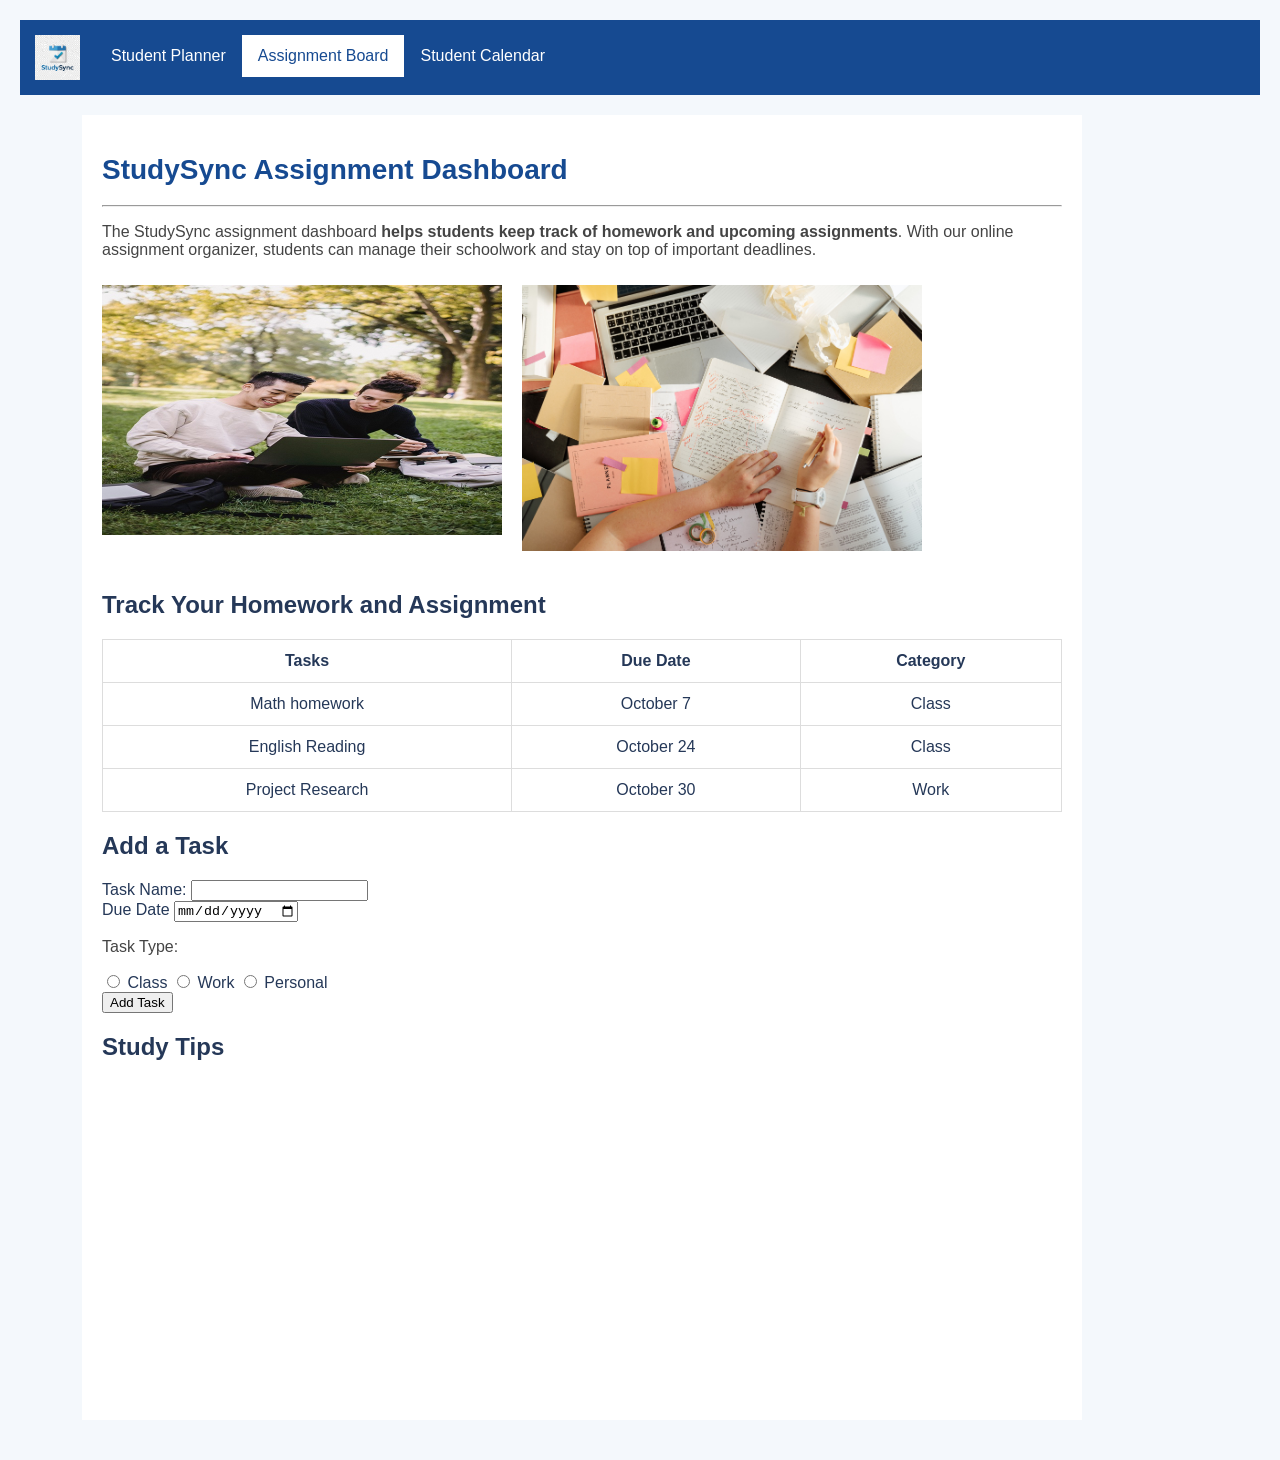
==== product_site/assignment-dashboard.html @ 4eacabb9 "updates" ====
<!--
Name: D'Juan Lawton
Date: October 4, 2026
Description: Product website Dashboard
-->
<!DOCTYPE html>
<html>
    <head>
        <!-- Character encoding -->
         <meta charset="UTF-8">

        <!--Title-->
        <Title>StudySync | Student Assignment Dashboard</Title>
        <!--Meta-->
        <meta name="description" content="Use the StudySync assignment dashboard to organize homework, track assignments, and stay on top of important college deadlines.">

        <!-- Open Graph Tags -->
        <meta property="og:title" content="StudySync | Assignment Dashboard">

        <meta property="og:description" content="Track homework, organize assignments, and manage college deadlines with the StudySync assignment dashboard.">

        <meta property="og:image" content="https://djuanlawton.rhody.dev/csc271_projects/product_site/images/studysync.png">

        <meta property="og:url" content="https://djuanlawton.rhody.dev/csc271_projects/product_site/assignment-dashboard.html">
            
        <!--Stylesheet-->
        <link rel="stylesheet" href="css/style.css">

    </head>

    <body>
        <div class="header">
            <img class="header-logo"
                src="images/Logo.png"
                alt="StudySync logo">

            <a href="student-planner.html">Student Planner</a>
            <a href="assignment-dashboard.html" class="active">Assignment Board</a>
            <a href="student-calendar.html">Student Calendar</a>
            
            
        </div>
        
        <div class = "content-wrapper">
            <div class = "content">
                <!--Main Heading-->
                <h1> StudySync Assignment Dashboard</h1>

                <hr>
                <!--A paragraph that describes what StudySync does-->
                <p>
                    The StudySync assignment dashboard <strong>helps students
                    keep track of homework and upcoming assignments</strong>.
                    With our online assignment organizer, students
                    can manage their schoolwork and stay on top
                    of important deadlines.
                </p>

                
                <!--Images That relate to the topic-->
                <img src="images/studyimage1.jpg"
                    alt="Two students studying together"
                    width="400"
                    height="250">
                <img src="images/Studyimage2.jpg"
                    alt="Student studying "
                    width="400"
                    height="267">

                    <p></p>
                <div class = "dashboard-tasks">
                    <!--All of the users upcoming Tasks-->
                    <h2>Track Your Homework and Assignment</h2>

                    <table>
                        <tr>
                            <th>Tasks</th>
                            <th>Due Date</th>
                            <th>Category</th>
                        </tr>

                        <tr>
                            <td>Math homework</td>
                            <td>October 7</td>
                            <td>Class</td>
                        </tr>

                        <tr>
                            <td>English Reading</td>
                            <td>October 24</td>
                            <td>Class</td>
                        </tr>

                        <tr>
                            <td>Project Research</td>
                            <td>October 30</td>
                            <td>Work</td>
                        </tr>
                    </table>
                </div>
                <!--Form to Add a Task-->
                <h2>Add a Task</h2>

                <form>
                    <label for="Task">Task Name:</label>
                    <input type="Text" id="Task" name="Task" required> 
                    
                    <br>

                    <label for="Date">Due Date</label>
                    <input type="date" id="Date" name="Data" required>

                    <br>

                    <p>Task Type:</p>

                    <input type="radio" id="Class" name="type" value="Class">
                    <label for="Class">Class</label>

                    <input type="radio" id="work" name="type" value="work">
                    <label for="work">Work</label>

                    <input type="radio" id="personal" name="type" value="personal">
                    <label for="personal">Personal</label>

                    <br>

                    <input type="submit" value="Add Task">

                </form>
                <!-- Study Tips Video -->
                <h2>Study Tips</h2>

                <iframe width="560" 
                height="315" 
                src="https://www.youtube.com/embed/TjPFZaMe2yw?si=7Hd2D6C3sD3UupUf" 
                title="YouTube video player" 
                frameborder="0" 
                allow="accelerometer; autoplay; clipboard-write; encrypted-media; gyroscope; picture-in-picture; web-share" 
                referrerpolicy="strict-origin-when-cross-origin" 
                allowfullscreen>
                </iframe>
            </div>
        </div>

    </body>
</html>
---- product_site/css/style.css ----
/*
Name: D'juan Lawton
Date: October 17, 2026
Description: Stylesheet for the StudySync website pages
*/

/* General page styling */
body {
    background-color: #f4f8fc;
    font-family: Arial, Helvetica, sans-serif;
    color: #253858;
    margin: 20px;
}

/* Header styling */
.header {
    overflow: hidden;
    background-color: #164a91;
    padding: 15px;
}

/* Header links */
.header a:link,
.header a:visited {
    float: left;
    color: white;
    text-align: center;
    padding: 12px 16px;
    text-decoration: none;
    font-size: 16px;
}

/* Header hover effect */
.header a:hover,
.header a:visited:hover {
    background-color: white;
    color: red;
}

/* Link click effect */
.header a:active,
.header a:visited:active {
    background-color: #0b2f60;
    color: red;
}

/* Current page */
.header a.active:link,
.header a.active:visited {
    background-color: white;
    color: #164a91;
}

/* Content wrapper */
.content-wrapper {
    display: flow-root;
    width: 100%;
}

/* Main content */
.content {
    float: left;
    width: 90%;
    max-width: 1000px;
    margin: 20px 5%;
    padding: 20px;
    background-color: white;
    box-sizing: border-box;
}

/* Header logo */
.header-logo {
    float: left;
    width: 45px;
    height: auto;
    margin: 0 15px 0 0;
}

/* Main page headings */
h1 {
    font-family: Arial, Helvetica, sans-serif;
    font-size: 28px;
    color: #164a91;
}

/* Paragraph styling */
p {
    font-family: Arial, Helvetica, sans-serif;
    font-size: 16px;
    color: #444444;
}

/* Calendar styling */
#calendar {
    background-color: white;
    padding: 20px;
    border: 1px solid #dddddd;
}

/* Event styling */
.event {
    background-color: #dceaff;
    color: #164a91;
    padding: 5px;
    border-radius: 4px;
}

/* Calendar table styling */
table {
    width: 100%;
    border-collapse: collapse;
}

/* Calendar cells */
th, td {
    border: 1px solid #dddddd;
    padding: 12px;
    text-align: center;
}

/* Buttons */
button {
    background-color: #1665c1;
    color: white;
    padding: 10px;
    border: none;
    border-radius: 5px;
}

/* Image styling */
img {
    float: left;
    margin: 10px 20px 10px 0;
    max-width: 100%;
    height: auto;
}

/* Dashboard task section */
.dashboard-tasks {
    clear: both;
    padding-top: 10px;
}


/* Design for mobile screens */
@media screen and (max-width: 600px) {

    /* Header links */
    .header a:link,
    .header a:visited {
        float: none;
        display: block;
        text-align: left;
    }

    /* Main content */
    .content {
        float: none;
        width: 100%;
        max-width: none;
        margin: 0;
        padding: 15px;
        font-size: 18px;
    }

    /* Paragraphs on mobile */
    .content p {
        font-size: 18px;
    }

    /* Images on mobile */
    img {
        max-width: 100%;
        height: auto;
    }

    /* Calendar table on mobile */
    th, td {
        padding: 6px;
    }
}
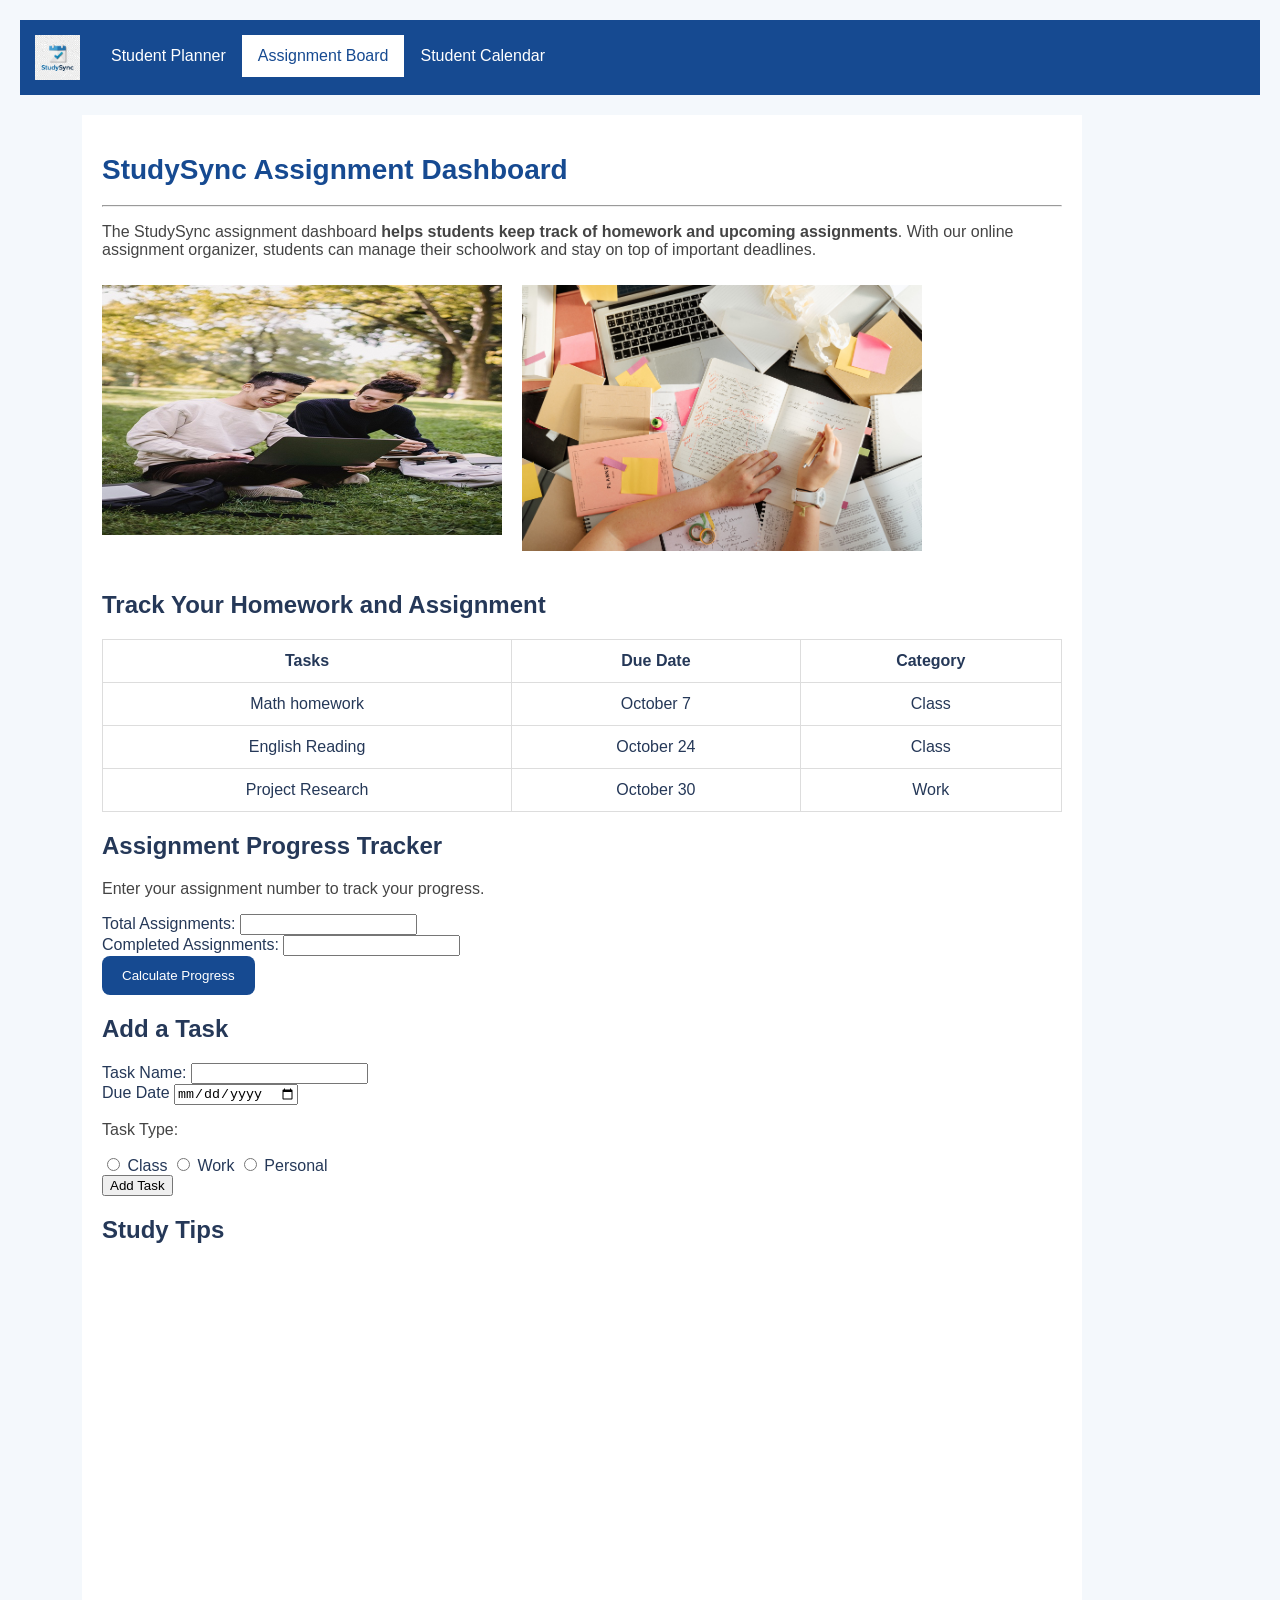
==== commit 905ccf88: "java" ====
--- a/product_site/assignment-dashboard.html
+++ b/product_site/assignment-dashboard.html
@@ -25,6 +25,16 @@
             
         <!--Stylesheet-->
         <link rel="stylesheet" href="css/style.css">
+
+        <!-- Google tag (gtag.js) -->
+        <script async src="https://www.googletagmanager.com/gtag/js?id=G-532VE1ZM4Q"></script>
+        <script>
+        window.dataLayer = window.dataLayer || [];
+        function gtag(){dataLayer.push(arguments);}
+        gtag('js', new Date());
+
+        gtag('config', 'G-532VE1ZM4Q');
+        </script>
 
     </head>
 
@@ -98,6 +108,32 @@
                         </tr>
                     </table>
                 </div>
+                <!--Assignment Progress Tracker-->
+                <div class ="progress_tracker">
+                    <h2>Assignment Tracker</h2>
+                    
+                    <p class ="progress_des">
+                        Enter information about your assignments to track procgress.
+                    </p>
+
+                    <label for="TotalAssignments">Total Assignments:</label>
+                    <input type="number" id="totalAssignments" min="1" required>
+
+                    <br>
+
+                    <label for="completedAssignments">Completed Assignments:</label>
+                    <input type="number" id="completedAssignments" min="0" required>
+
+                    <br>
+
+                    <button type="button" id="calculateButton">
+                        Calculate Progress
+                    </button>
+
+                    <p id="progressResult"></p>
+                    <p id="progressMessage"></p>
+                    <p id="thoughtFullMessage"></p>
+                </div>
                 <!--Form to Add a Task-->
                 <h2>Add a Task</h2>
 
@@ -142,6 +178,7 @@
                 </iframe>
             </div>
         </div>
+        <script src="js/designer.js"></script>
 
     </body>
 </html>
--- a/product_site/css/style.css
+++ b/product_site/css/style.css
@@ -127,6 +127,23 @@
     border-radius: 5px;
 }
 
+/* Calculate Progress Button */
+#calculateButton {
+    background-color: #164a91;
+    color: white;
+    padding: 12px 20px;
+    border: none;
+    border-radius: 8px;
+    cursor: pointer;
+    transition: all 0.3s ease;
+}
+
+/* Button Hover Animation */
+#calculateButton:hover {
+    background-color: red;
+    transform: scale(1.05) translateY(-3px);
+}
+
 /* Image styling */
 img {
     float: left;
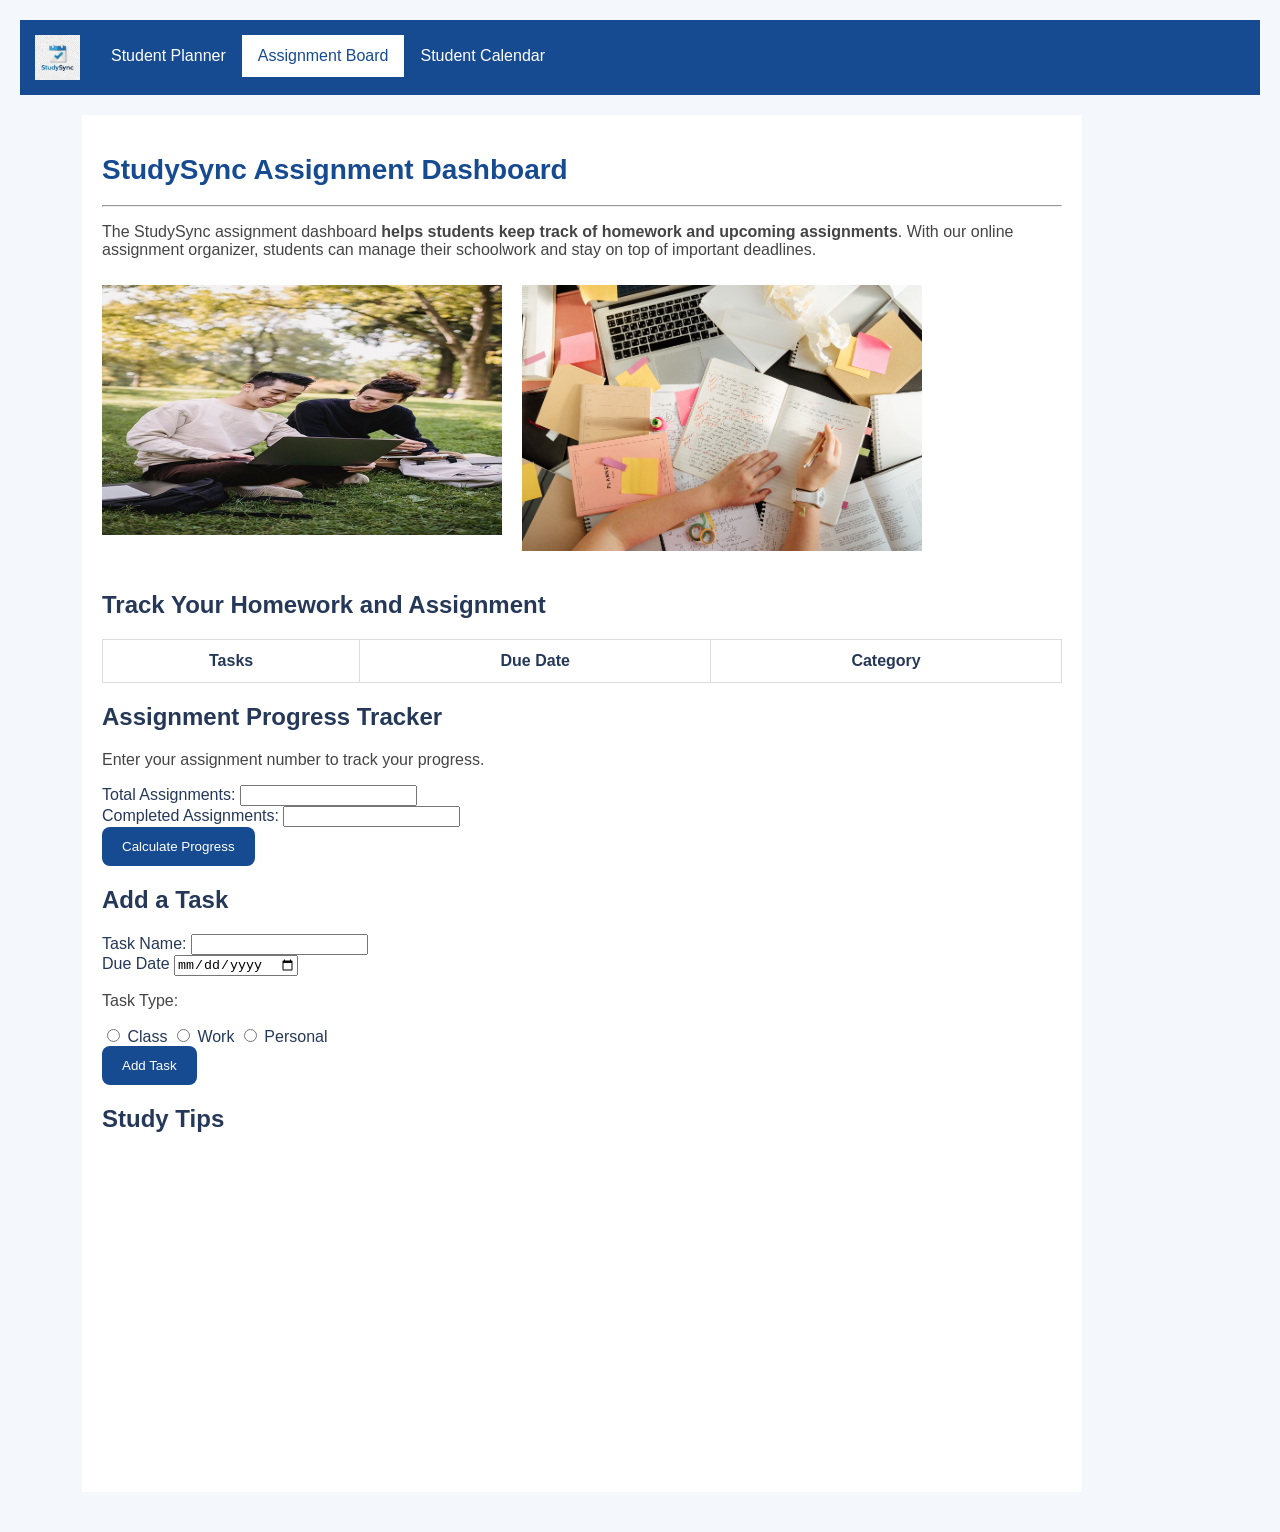
==== commit 6a302802: "add task" ====
--- a/product_site/assignment-dashboard.html
+++ b/product_site/assignment-dashboard.html
@@ -83,29 +83,18 @@
                     <h2>Track Your Homework and Assignment</h2>
 
                     <table>
-                        <tr>
-                            <th>Tasks</th>
-                            <th>Due Date</th>
-                            <th>Category</th>
-                        </tr>
+                        <thead>
+                            <tr>
+                                <th>Tasks</th>
+                                <th>Due Date</th>
+                                <th>Category</th>
+                            </tr>
+                        </thead>
 
-                        <tr>
-                            <td>Math homework</td>
-                            <td>October 7</td>
-                            <td>Class</td>
-                        </tr>
+                        <tbody id="taskList">
+                            <!-- JavaScript display function should appear. -->
+                        </tbody>
 
-                        <tr>
-                            <td>English Reading</td>
-                            <td>October 24</td>
-                            <td>Class</td>
-                        </tr>
-
-                        <tr>
-                            <td>Project Research</td>
-                            <td>October 30</td>
-                            <td>Work</td>
-                        </tr>
                     </table>
                 </div>
                 <!--Assignment Progress Tracker-->
@@ -126,7 +115,7 @@
 
                     <br>
 
-                    <button type="button" id="calculateButton">
+                    <button class="calculateButton" type="button" id="calculateButton">
                         Calculate Progress
                     </button>
 
@@ -137,7 +126,7 @@
                 <!--Form to Add a Task-->
                 <h2>Add a Task</h2>
 
-                <form>
+                <form id="taskForm">
                     <label for="Task">Task Name:</label>
                     <input type="Text" id="Task" name="Task" required> 
                     
@@ -150,7 +139,7 @@
 
                     <p>Task Type:</p>
 
-                    <input type="radio" id="Class" name="type" value="Class">
+                    <input type="radio" id="Class" name="type" value="Class" required>
                     <label for="Class">Class</label>
 
                     <input type="radio" id="work" name="type" value="work">
@@ -161,7 +150,7 @@
 
                     <br>
 
-                    <input type="submit" value="Add Task">
+                    <input class="calculateButton" type="submit" value="Add Task">
 
                 </form>
                 <!-- Study Tips Video -->
@@ -179,6 +168,7 @@
             </div>
         </div>
         <script src="js/designer.js"></script>
+        <script src="js/functions.js"></script>
 
     </body>
 </html>
--- a/product_site/css/style.css
+++ b/product_site/css/style.css
@@ -127,8 +127,8 @@
     border-radius: 5px;
 }
 
-/* Calculate Progress Button */
-#calculateButton {
+/* Button Styling */
+.calculateButton {
     background-color: #164a91;
     color: white;
     padding: 12px 20px;
@@ -139,7 +139,7 @@
 }
 
 /* Button Hover Animation */
-#calculateButton:hover {
+.calculateButton:hover {
     background-color: red;
     transform: scale(1.05) translateY(-3px);
 }
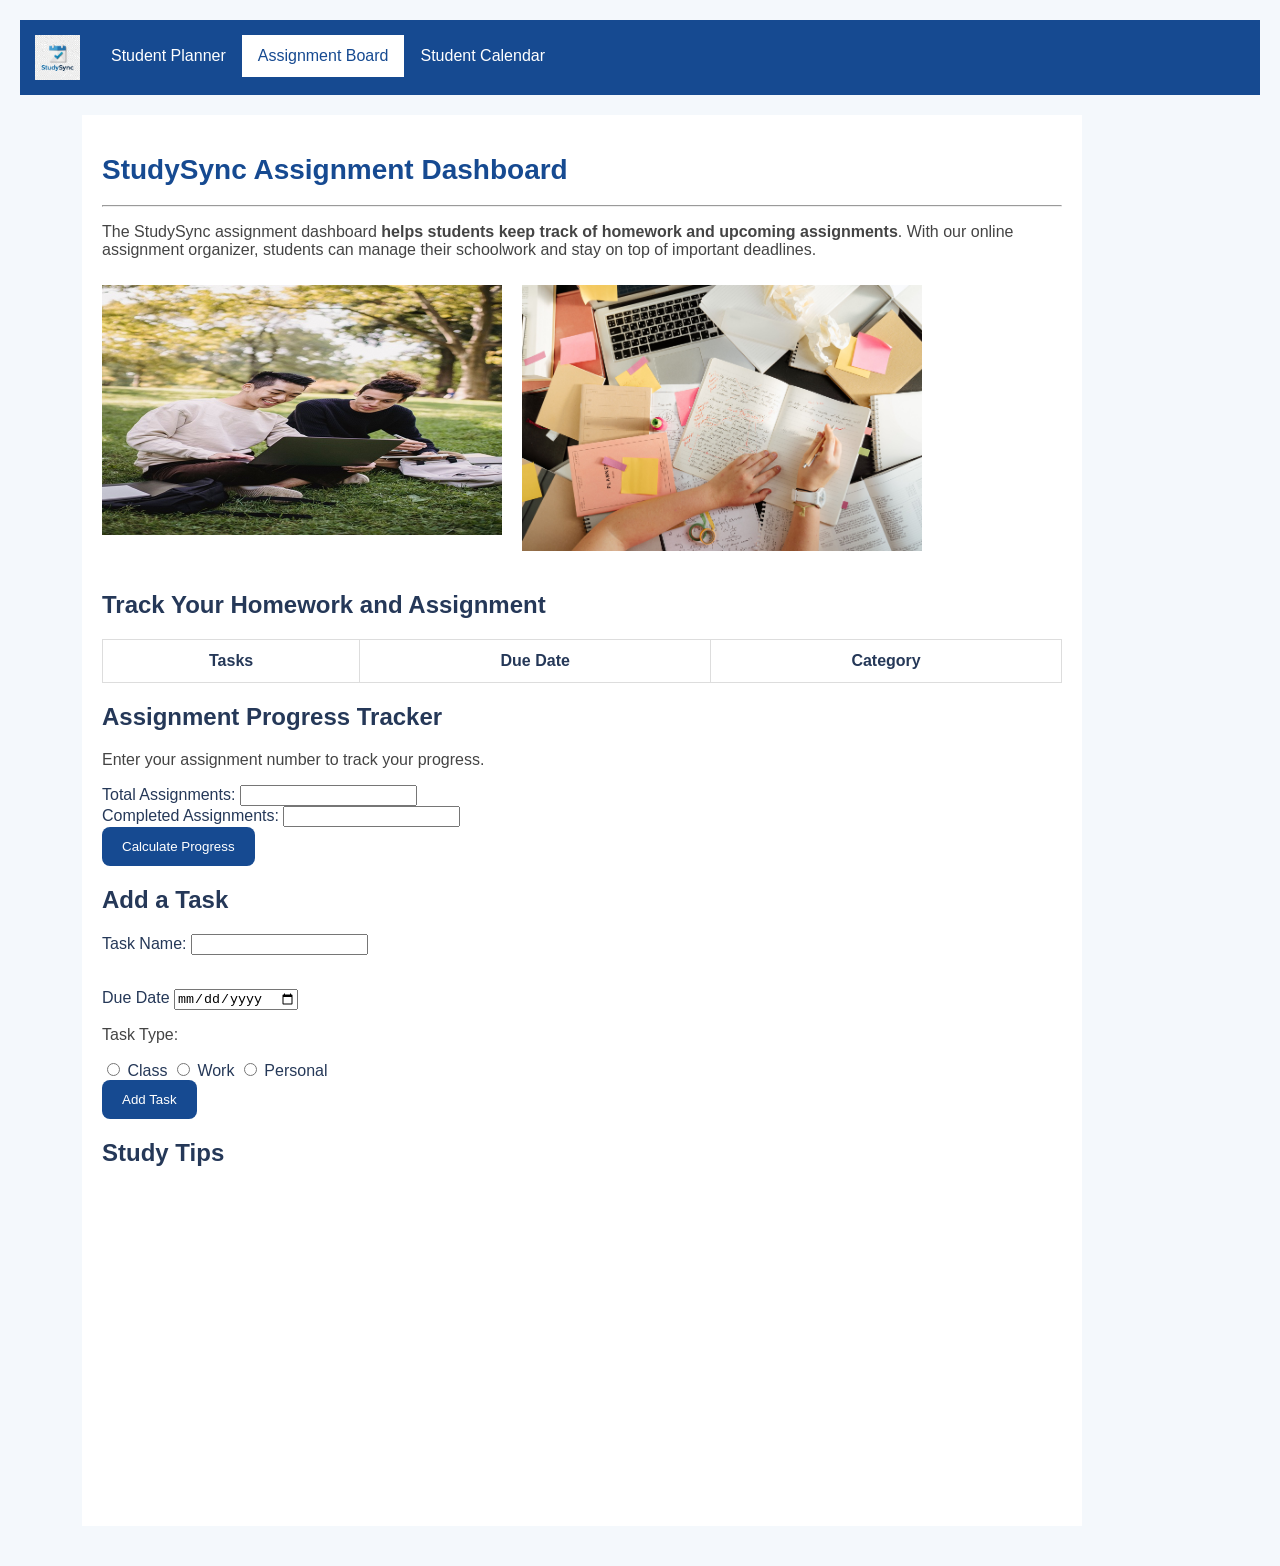
==== commit 124fb7ca: "functions update" ====
--- a/product_site/assignment-dashboard.html
+++ b/product_site/assignment-dashboard.html
@@ -92,7 +92,7 @@
                         </thead>
 
                         <tbody id="taskList">
-                            <!-- JavaScript display function should appear. -->
+                            <!-- display function should appear. -->
                         </tbody>
 
                     </table>
@@ -126,14 +126,16 @@
                 <!--Form to Add a Task-->
                 <h2>Add a Task</h2>
 
-                <form id="taskForm">
+                <form id="taskForm" novalidate>
                     <label for="Task">Task Name:</label>
-                    <input type="Text" id="Task" name="Task" required> 
+                    <input type="Text" id="Task" name="Task" required>
+                    <!--Task Feedback Section-->
+                    <p id = "taskFeedback"></p>
                     
                     <br>
 
                     <label for="Date">Due Date</label>
-                    <input type="date" id="Date" name="Data" required>
+                    <input type="date" id="Date" name="Date" required>
 
                     <br>
 
@@ -151,6 +153,8 @@
                     <br>
 
                     <input class="calculateButton" type="submit" value="Add Task">
+                    <!--Form Feedback Section-->
+                    <p id = "formFeedback"></p>
 
                 </form>
                 <!-- Study Tips Video -->
